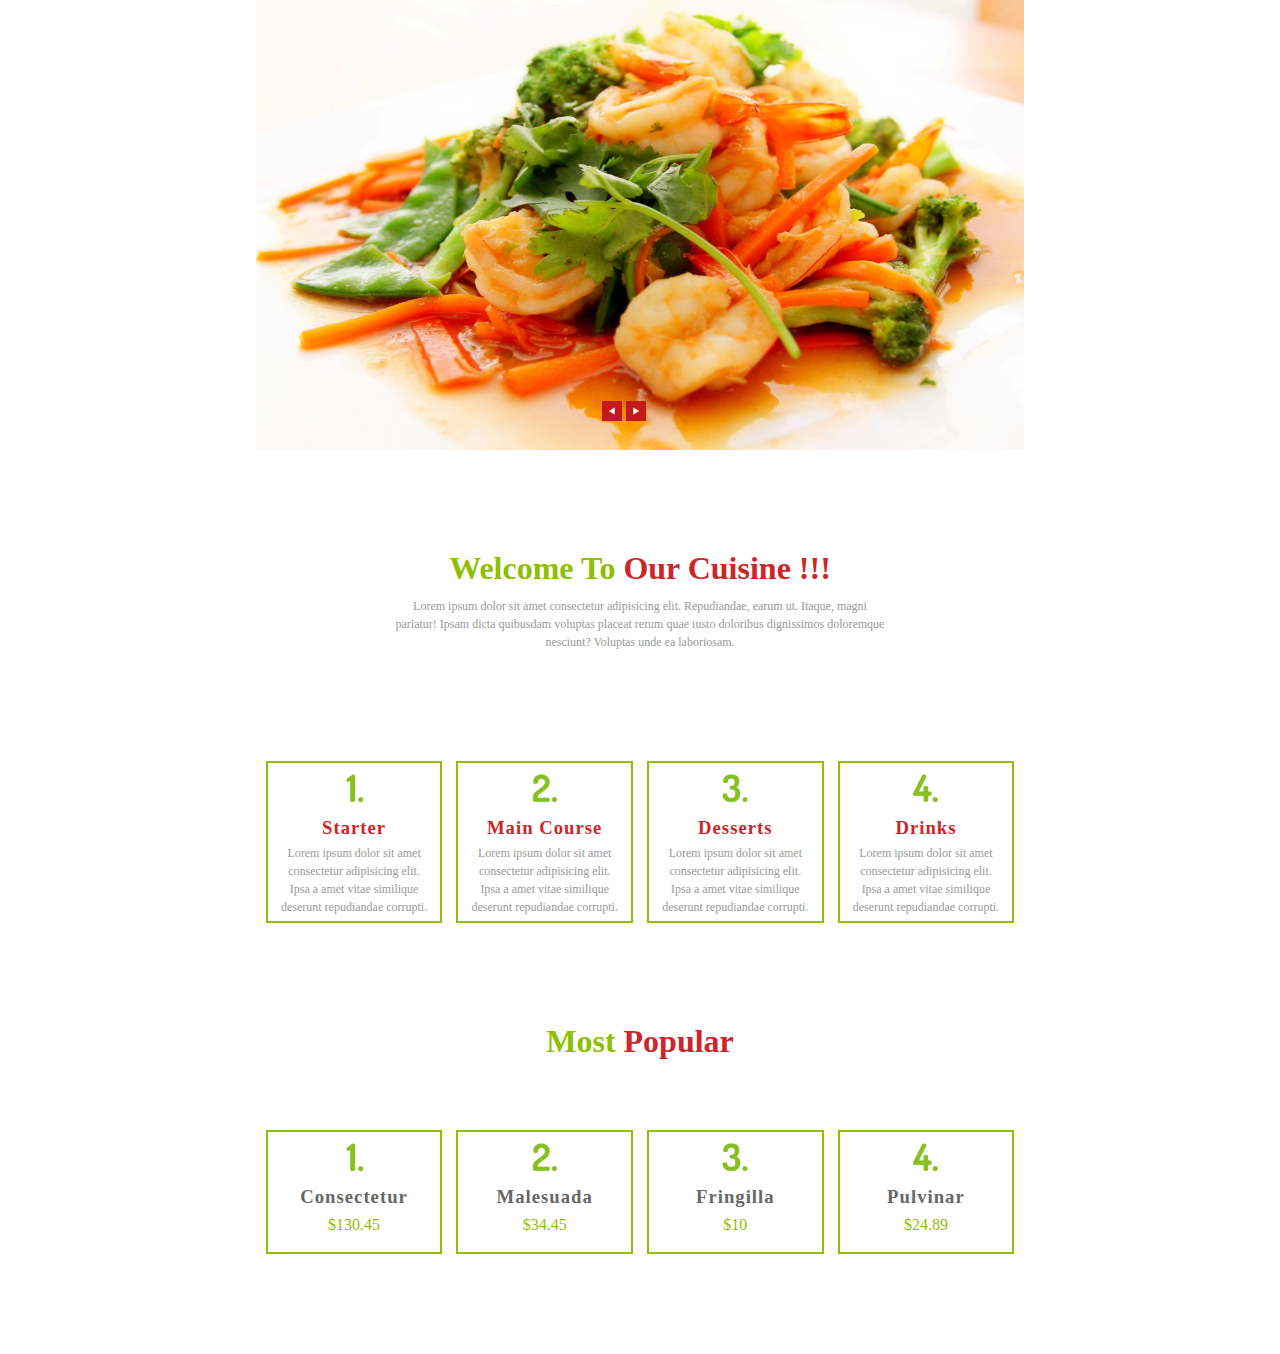
==== Cuisine/index.html @ be3439ce "first" ====
<!DOCTYPE html>
<html>
    <head>
        <meta charset="utf-8">
        <title>Cuisine</title>
        <link rel="stylesheet" href="style/style.css">
    </head>
    <body>
        <!-- header -->
        <header>
            <div class="container">
                <img src="./style/images/HomeDesktopSlide2.jpg" alt="Homeslide">
                <div class="button">
                    <a href="#"><img src="./style/images/Leftbutton.png" alt="Leftbutton"></a>
                    <a href="#"><img src="./style/images/Rightbutton.png" alt="Rightbutton"></a>
                </div>
            </div>
        </header>
        <!-- main -->
        <main>
            <div class="container">
                <div class="main_subtitle">
                    <h1><span>welcome to </span>our cuisine !!!</h1>
                    <p class="subtitle">Lorem ipsum dolor sit amet consectetur adipisicing elit. Repudiandae, earum ut. Itaque, magni pariatur! Ipsam dicta quibusdam voluptas placeat rerum quae iusto doloribus dignissimos doloremque nesciunt? Voluptas unde ea laboriosam.</p>
                </div>
                <div class="main_item">
                    <img src="./style/images/106.png" alt="number">
                    <h3 class="title">starter</h3>
                    <p class="subtitle">Lorem ipsum dolor sit amet consectetur adipisicing elit. Ipsa a amet vitae similique deserunt repudiandae corrupti.</p>
                </div>
                <div class="main_item">
                    <img src="./style/images/107.png" alt="number">
                    <h3 class="title">main course</h3>
                    <p class="subtitle">Lorem ipsum dolor sit amet consectetur adipisicing elit. Ipsa a amet vitae similique deserunt repudiandae corrupti.</p>
                </div>
                <div class="main_item">
                    <img src="./style/images/108.png" alt="number">
                    <h3 class="title">desserts</h3>
                    <p class="subtitle">Lorem ipsum dolor sit amet consectetur adipisicing elit. Ipsa a amet vitae similique deserunt repudiandae corrupti.</p>
                </div>
                <div class="main_item">
                    <img src="./style/images/109.png" alt="number">
                    <h3 class="title">drinks</h3>
                    <p class="subtitle">Lorem ipsum dolor sit amet consectetur adipisicing elit. Ipsa a amet vitae similique deserunt repudiandae corrupti.</p>
                </div>
            </div>
        </main>
        <!-- popular -->
        <div id="popular">
            <div class="container">
                <h1><span>most</span> popular</h1>
                <div class="popular_item">
                    <img src="./style/images/106.png" alt="number">
                    <h3 class="title">consectetur</h3>
                    <p class="subtitle">$130.45</p>
                </div>
                <div class="popular_item">
                    <img src="./style/images/107.png" alt="number">
                    <h3 class="title">malesuada</h3>
                    <p class="subtitle">$34.45</p>
                </div>
                <div class="popular_item">
                    <img src="./style/images/108.png" alt="number">
                    <h3 class="title">fringilla</h3>
                    <p class="subtitle">$10</p>
                </div>
                <div class="popular_item">
                    <img src="./style/images/109.png" alt="number">
                    <h3 class="title">pulvinar</h3>
                    <p class="subtitle">$24.89</p>
                </div>
            </div>
        </div>

    </body>
</html>
---- Cuisine/style/style.css ----
*{
    padding: 0;
    margin: 0;
    border: 0;
    box-sizing: border-box;
}
:root{
    /* Color */
    --color-red: #CD2628;
    --color-green: #8EBF00;
    --color-header: #676767;
    --color-subtitle: #999;
    --color-gary: #919191;
    /* Font-family */
    --font-date: "Noteworthy";
    --font-header: "Avenir Next";
    --font-subtitle: "Geneva";
    /* Font-size */
    --size-subtitle: 12px;
}

.container{
    width: 60%;
    height: 100%;
    margin: 0 auto;
}
.clear-fix{
    clear: both;
}
.subtitle{
    font-family: var(--font-subtitle);
    color: var(--color-subtitle);
    font-size: var(--size-subtitle);
    padding: 10px 20px;
    line-height: 1.5;
}
.title{
    font-family: var(--font-header);
    font-weight: 600;
    text-transform: capitalize;
    letter-spacing: 1px;

}
/* header */
header{
    width: 100%;
    height: 450px;
}
header .container{
    position: relative;
    text-align: center;
}
header .container > img{
    width: 100%;
    height: 100%;
}
header .container .button{
    position: absolute;
    bottom: 25px;
    left: 45%;
}
header .container .button img{
    width: 20px;
}
header .container .button img:hover{
    filter: grayscale(100%);
}
/* Main */
main{
    width: 100%;
    text-align: center;
    margin: 100px auto 50px auto;
}
main .container .main_subtitle{
    width: 70%;
    margin: 20px auto 50px auto;
}
main .container h1{
    font-family: var(--font-header);
    font-weight: 600;
    text-transform: capitalize;
    color: var(--color-red);
}
main .container h1 span{
    color: var(--color-green);
}
main .container .main_item{
    width: 23%;
    padding: 5px;
    border: 2px solid var(--color-green);
    display: inline-block;
    margin: 50px 5px;
    vertical-align: top;
}
main .container .main_item img{
    width: 30px;
    padding: 5px 0;
}
main .container .main_item .title{
    color: var(--color-red);
    padding: 5px;
}
main .container .main_item .subtitle{
    padding: 0 5px;
}

/* popular */
#popular{
    width: 100%;
    margin: 50px 0;
    text-align: center;
}
#popular .container h1{
    font-family: var(--font-header);
    font-weight: 600;
    text-transform: capitalize;
    color: var(--color-red);
    margin-bottom: 20px;
}
#popular .container h1 span{
    color: var(--color-green);
}
#popular .container .popular_item{
    width: 23%;
    padding: 5px;
    border: 2px solid var(--color-green);
    display: inline-block;
    margin: 50px 5px;
    vertical-align: top;
}
#popular .container .popular_item img{
    width: 30px;
    padding: 5px 0;
}
#popular .container .popular_item .title{
    color: var(--color-header);
    padding: 5px;
    letter-spacing: 0.8;
}
#popular .container .popular_item .subtitle{
    padding: 0 5px;
    font-size: 16px;
    color: var(--color-green);
    margin-bottom: 10px;
}
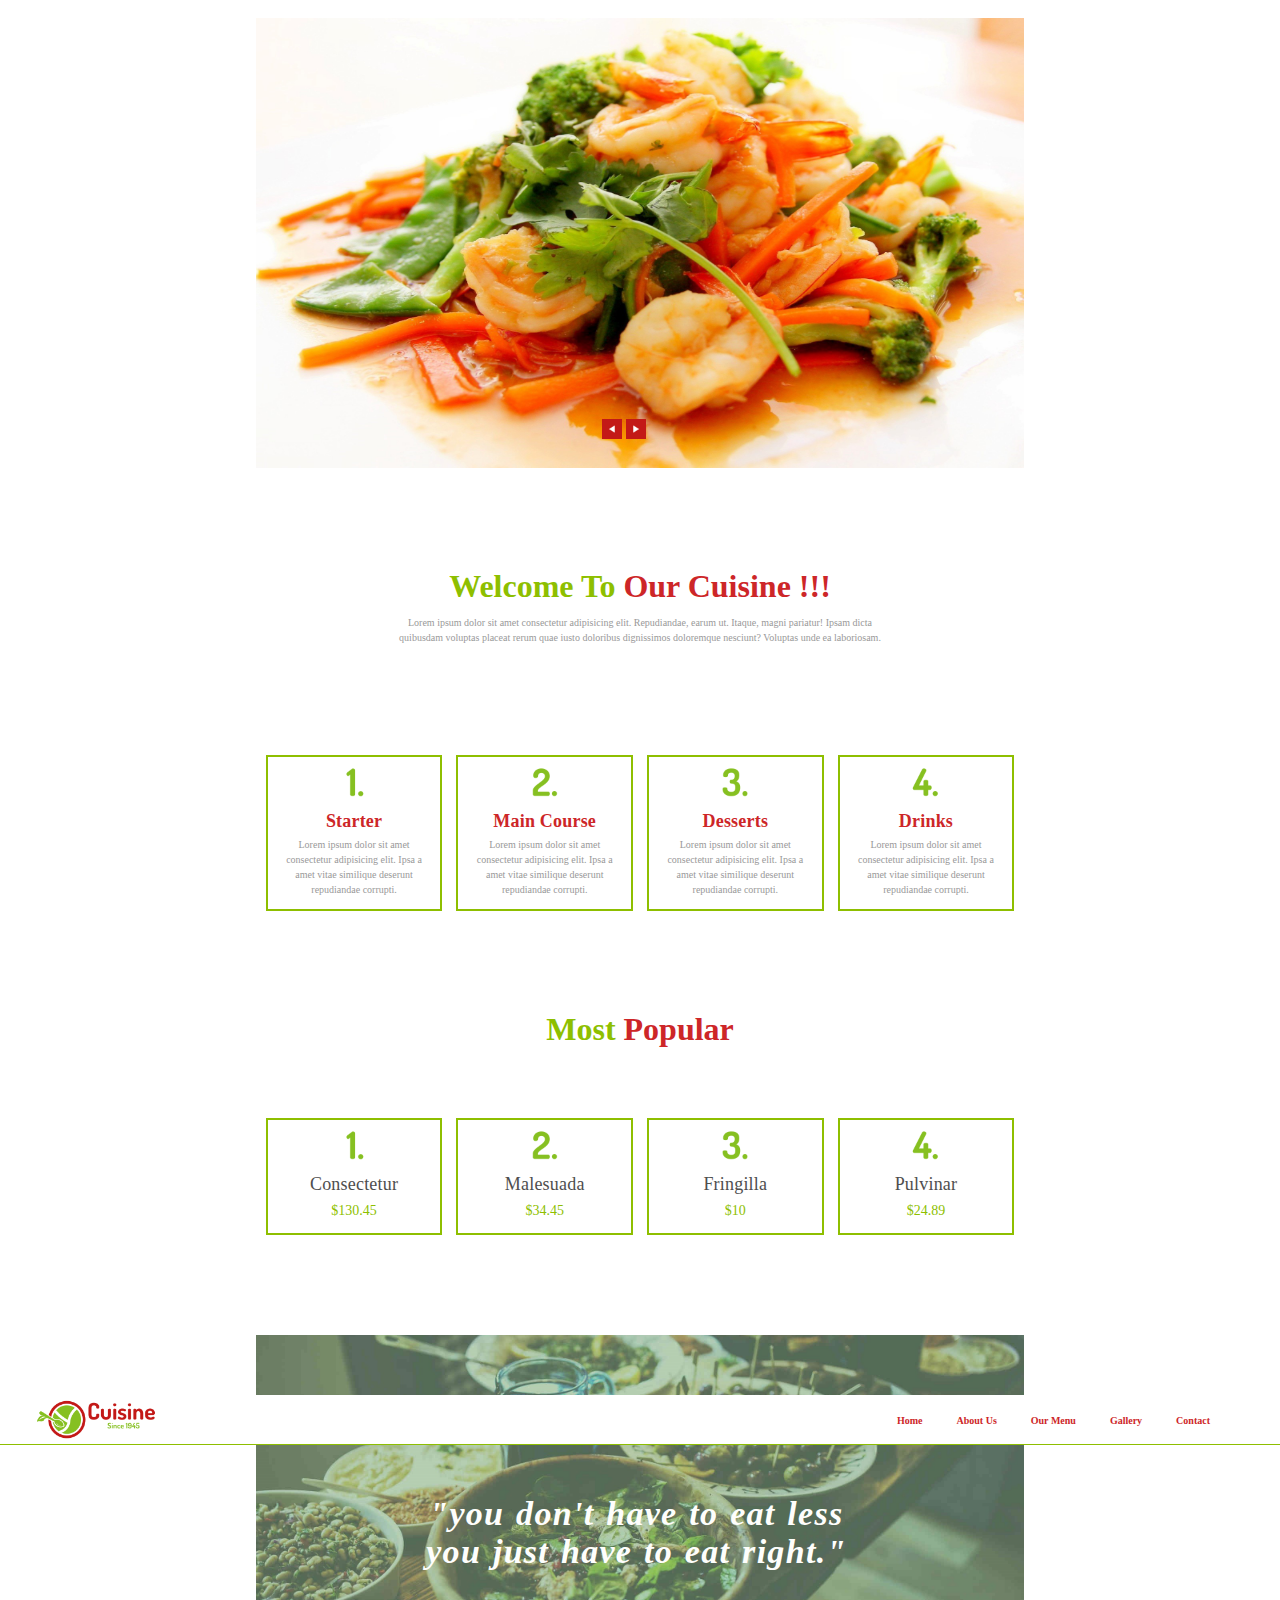
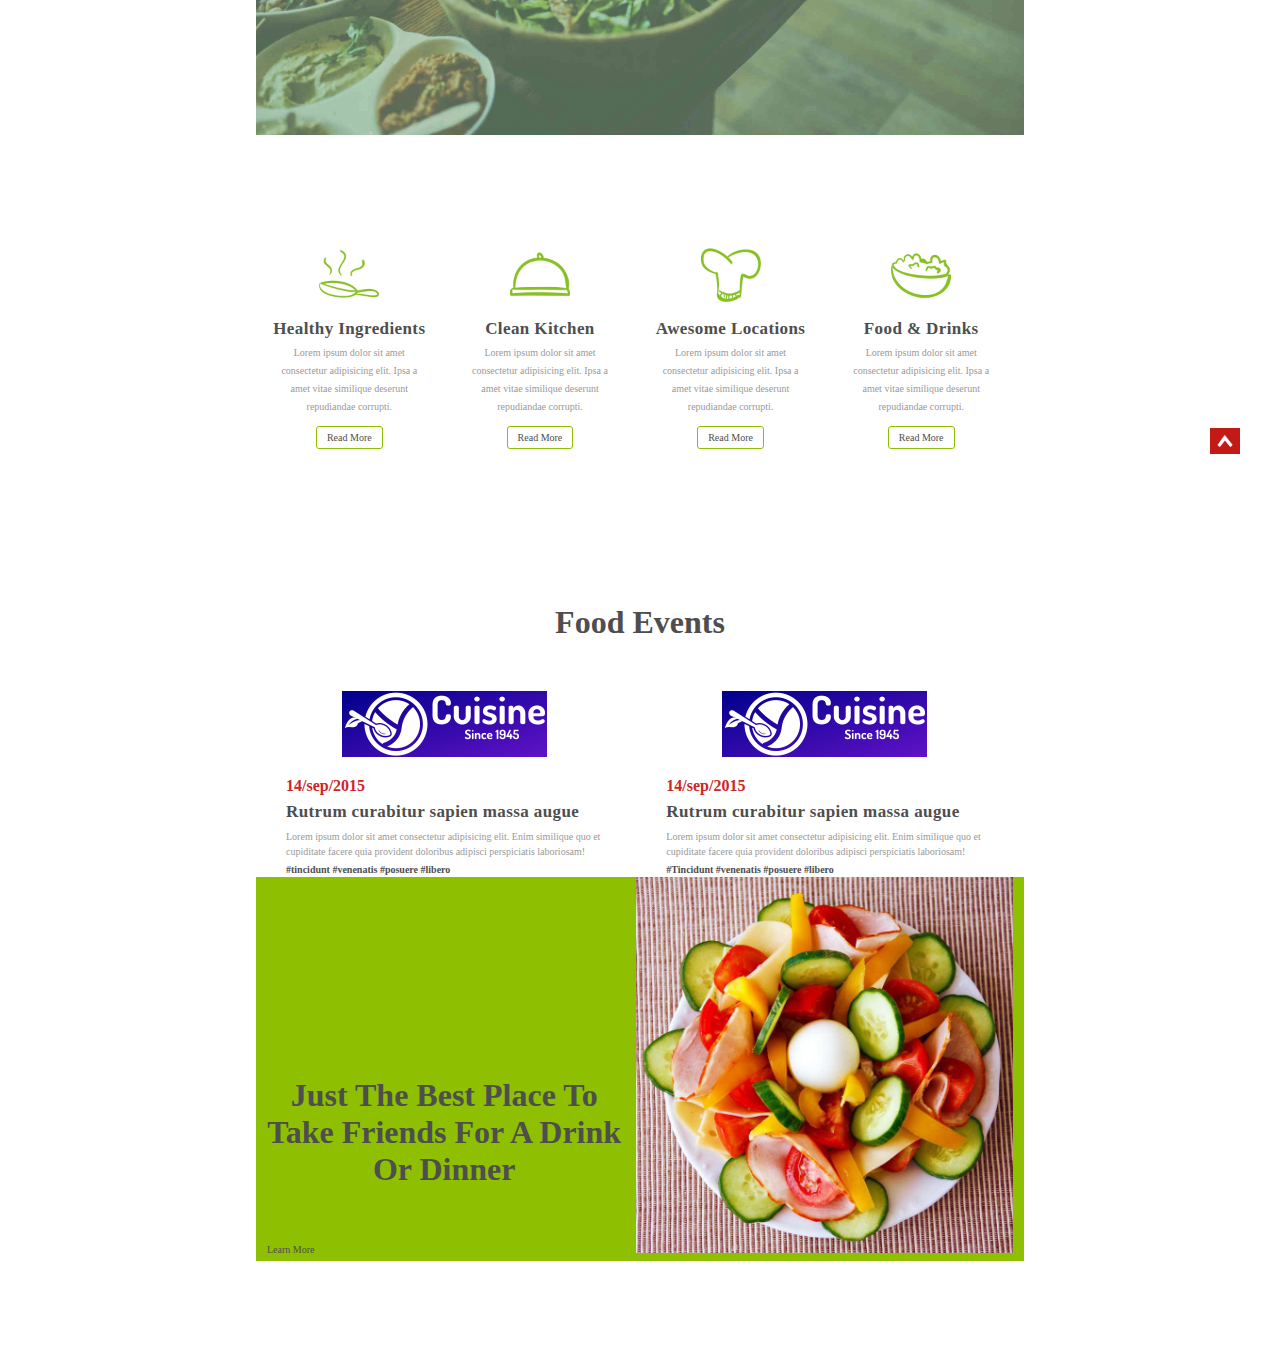
==== commit 43c0c8dc: "first" ====
--- a/Cuisine/index.html
+++ b/Cuisine/index.html
@@ -6,6 +6,7 @@
         <link rel="stylesheet" href="style/style.css">
     </head>
     <body>
+        <img src="" alt="">
         <!-- header -->
         <header>
             <div class="container">
@@ -71,6 +72,85 @@
                 </div>
             </div>
         </div>
-
+        <!-- menu -->
+        <div id="menu">
+            <div class="container">
+                <div class="menu_title">
+                    <h1>"you don't have to eat less you just have to eat right."</h1>
+                </div>
+            </div>
+            <div class="nav">
+                <img src="./style/images/menulogo.png" alt="">
+                <div class="nav_menu">
+                    <ul>
+                        <li><a href="#">home</a></li>
+                        <li><a href="#">about us</a></li>
+                        <li><a href="#">our menu</a></li>
+                        <li><a href="#">gallery</a></li>
+                        <li><a href="#">contact</a></li>
+                    </ul>
+                <div class="clear-fix"></div>
+                </div>
+            </div>
+        </div>
+        <!-- Portfolio -->
+        <div id="portfolio">
+            <div class="container">
+                <div class="portfolio_item">
+                    <img src="./style/images/98.png" alt="food">
+                    <h3 class="title">healthy ingredients</h3>
+                    <p class="subtitle">Lorem ipsum dolor sit amet consectetur adipisicing elit. Ipsa a amet vitae similique deserunt repudiandae corrupti.</p>
+                    <a href="#" class="link">Read more</a>
+                </div>
+                <div class="portfolio_item">
+                    <img src="./style/images/99.png" alt="food">
+                    <h3 class="title">clean kitchen</h3>
+                    <p class="subtitle">Lorem ipsum dolor sit amet consectetur adipisicing elit. Ipsa a amet vitae similique deserunt repudiandae corrupti.</p>
+                    <a href="#" class="link">Read more</a>
+                </div>
+                <div class="portfolio_item">
+                    <img src="./style/images/100.png" alt="food">
+                    <h3 class="title">awesome locations</h3>
+                    <p class="subtitle">Lorem ipsum dolor sit amet consectetur adipisicing elit. Ipsa a amet vitae similique deserunt repudiandae corrupti.</p>
+                    <a href="#" class="link">Read more</a>
+                </div>
+                <div class="portfolio_item">
+                    <img src="./style/images/101.png" alt="food">
+                    <h3 class="title">food & drinks</h3>
+                    <p class="subtitle">Lorem ipsum dolor sit amet consectetur adipisicing elit. Ipsa a amet vitae similique deserunt repudiandae corrupti.</p>
+                    <a href="#" class="link">Read more</a>
+                </div>
+            </div>
+            <a href="#"><img src="./style/images/gototop0.png" alt="button"></a>
+        </div>
+        <!-- Event -->
+        <div id="event">
+            <div class="container">
+                <h1>food events</h1>
+                <div class="event_item">
+                    <img src="./style/images/116.png" alt=".">
+                    <h4>14/sep/2015</h4>
+                    <h1 class="title">Rutrum curabitur sapien massa augue</h1>
+                    <p class="subtitle">Lorem ipsum dolor sit amet consectetur adipisicing elit. Enim similique quo et cupiditate facere quia provident doloribus adipisci perspiciatis laboriosam!</p>
+                    <strong class="subtitle">#tincidunt #venenatis #posuere #libero</strong>
+                </div>
+                <div class="event_item">
+                    <img src="./style/images/116.png" alt=".">
+                    <h4>14/sep/2015</h4>
+                    <h1 class="title">Rutrum curabitur sapien massa augue</h1>
+                    <p class="subtitle">Lorem ipsum dolor sit amet consectetur adipisicing elit. Enim similique quo et cupiditate facere quia provident doloribus adipisci perspiciatis laboriosam!</p>
+                    <strong class="subtitle">#Tincidunt #venenatis #posuere #libero</strong>
+                </div>
+                <div class="event_img">
+                    <div class="evenet_img-item">
+                        <h1>just the best place to take friends for a drink or dinner</h1>
+                        <a href="#" class="link">learn more</a>
+                    </div>
+                    <div class="evenet_img-item">
+                        <img src="./style/images/HomeDesktophtml_column61.jpg" alt="home">
+                    </div>
+                </div>
+            </div>
+        </div>
     </body>
 </html>--- a/Cuisine/style/style.css
+++ b/Cuisine/style/style.css
@@ -8,17 +8,18 @@
     /* Color */
     --color-red: #CD2628;
     --color-green: #8EBF00;
-    --color-header: #676767;
+    --color-header: #4E4E4E;
     --color-subtitle: #999;
     --color-gary: #919191;
+    --color-white: #FEFEFC;
     /* Font-family */
     --font-date: "Noteworthy";
     --font-header: "Avenir Next";
     --font-subtitle: "Geneva";
     /* Font-size */
-    --size-subtitle: 12px;
-}
-
+    --size-subtitle: 10px;
+    --size-header: 18px;
+}
 .container{
     width: 60%;
     height: 100%;
@@ -38,8 +39,20 @@
     font-family: var(--font-header);
     font-weight: 600;
     text-transform: capitalize;
-    letter-spacing: 1px;
-
+    letter-spacing: 0.4px;
+    font-size: 17px;
+}
+.link{
+    display: inline-block;
+    text-decoration: none;
+    font-size: var(--size-subtitle);
+    margin-top: 10px;
+    padding: 5px 10px;
+    text-transform: capitalize;
+    color: var(--color-header);
+    border: 1px solid var(--color-green);
+    border-radius: 3px;
+    font-family: var(--font-subtitle);
 }
 /* header */
 header{
@@ -99,9 +112,14 @@
 main .container .main_item .title{
     color: var(--color-red);
     padding: 5px;
+    letter-spacing: 0.2px;
+    font-size: 18px;
+    font-weight: 600;
 }
 main .container .main_item .subtitle{
     padding: 0 5px;
+    margin-bottom: 7px;
+
 }
 
 /* popular */
@@ -135,11 +153,178 @@
 #popular .container .popular_item .title{
     color: var(--color-header);
     padding: 5px;
-    letter-spacing: 0.8;
+    letter-spacing: 0.2px;
+    font-size: 18px;
+    font-weight: 500;
 }
 #popular .container .popular_item .subtitle{
     padding: 0 5px;
-    font-size: 16px;
+    font-size: 14px;
     color: var(--color-green);
-    margin-bottom: 10px;
+    margin-bottom: 7px;
+
+}
+/* menu */
+#menu{
+    width: 100%;
+    height: 400px;
+    position: relative;
+    margin: 50px 0;
+}
+#menu .container{
+    background-image: url(./images/HomeDesktophtml_row3.jpg);
+    background-size: cover;
+    background-position: center;
+    position: relative;
+}
+#menu .container .menu_title{
+    position: absolute;
+    width: 60%;
+    margin: 0 auto;
+    top: 40%;
+    left: 150px;
+    text-align: center;
+}
+#menu .container .menu_title h1{
+    font-size: var(--font-header);
+    font-family: var(--font-date);
+    font-size: 34px;
+    color: var(--color-white);
+    font-style: italic;
+    letter-spacing: 1.3px;
+    word-spacing: 2px;
+}
+#menu .nav {
+    width: 100%;
+    height: 50px;
+    background-color: #fff;
+    border-bottom: 1px solid var(--color-green);
+    padding: 5px;
+    position: absolute;
+    top: 15%;
+    left: 0;
+}
+#menu .nav img{
+    height: 100%;
+    margin-left: 30px;
+}
+#menu .nav_menu{
+    display: inline-block;
+    float: right;
+    margin-right: 50px;
+}
+#menu .nav_menu ul li{
+    display: inline-block;
+    padding: 10px;
+    margin: 0 5px;
+    
+}
+#menu .nav_menu ul li a{
+    text-decoration: none;
+    color: var(--color-red);
+    font-family: var(--font-header);
+    font-size: 10px;
+    font-weight: 600;
+    text-transform: capitalize;
+}
+#menu .nav_menu ul li:hover{
+    background: var(--color-red);
+}
+#menu .nav_menu ul li:hover a{
+    color: var(--color-white);
+}
+/* portfolio */
+#portfolio{
+    width: 100%;
+    margin: 50px 0;
+    position: relative;
+}
+
+#portfolio .container .portfolio_item{
+    width: 23%;
+    padding: 5px;
+    display: inline-block;
+    margin: 50px 5px;
+    vertical-align: top;
+    text-align: center;
+}
+#portfolio .container .portfolio_item img{
+    width: 60px;
+    padding: 5px 0;
+}
+#portfolio .container .portfolio_item .title{
+    color: var(--color-header);
+    padding: 5px;
+
+}
+#portfolio .container .portfolio_item .subtitle{
+    padding: 0 5px;
+    color: var(--color-subtitle);
+    line-height: 1.8;
+}
+#portfolio a img{
+    position: absolute;
+    display: block;
+    right: 40px;
+    bottom: 50px;
+    width: 30px;
+    
+}
+#portfolio a img:hover{
+    filter: grayscale(100%);
+}
+/* About */
+#event{
+    width: 100%;
+    margin: 100px 0;
+}
+#event .container h1{
+    font-family: var(--font-header);
+    font-weight: 600;
+    text-transform: capitalize;
+    color: var(--color-header);
+    margin-bottom: 40px;
+    text-align: center;
+}
+#event .container .event_item{
+    width: 49%;
+    padding: 0 30px;
+    display: inline-block;
+}
+#event .container .event_item img{
+    display: block;
+    margin: 10px auto;
+    text-align: center;
+    background: linear-gradient(to bottom right, darkblue, rgb(96, 18, 199));
+}
+#event .container .event_item h4{
+    font-family: var(--font-date);
+    color: var(--color-red);
+    margin-top: 20px;
+}
+#event .container .event_item .title{
+    text-align: left;
+    margin: 5px 0;
+    line-height: 1.4;
+    text-transform: none;
+    padding-right: 10px;
+}
+#event .container .event_item .subtitle{
+    padding: 0;
+}
+#event .container .event_item strong{
+    font-weight: 900;
+    color: var(--color-header);
+}   
+#event .container .event_img {
+    background-color: var(--color-green);
+}
+#event .container .event_img .evenet_img-item{
+    width: 49%;
+    display: inline-block;
+}
+#event .container .event_img .evenet_img-item img{
+    width: 100%;
+    float: right;
+    height: 100%;
 }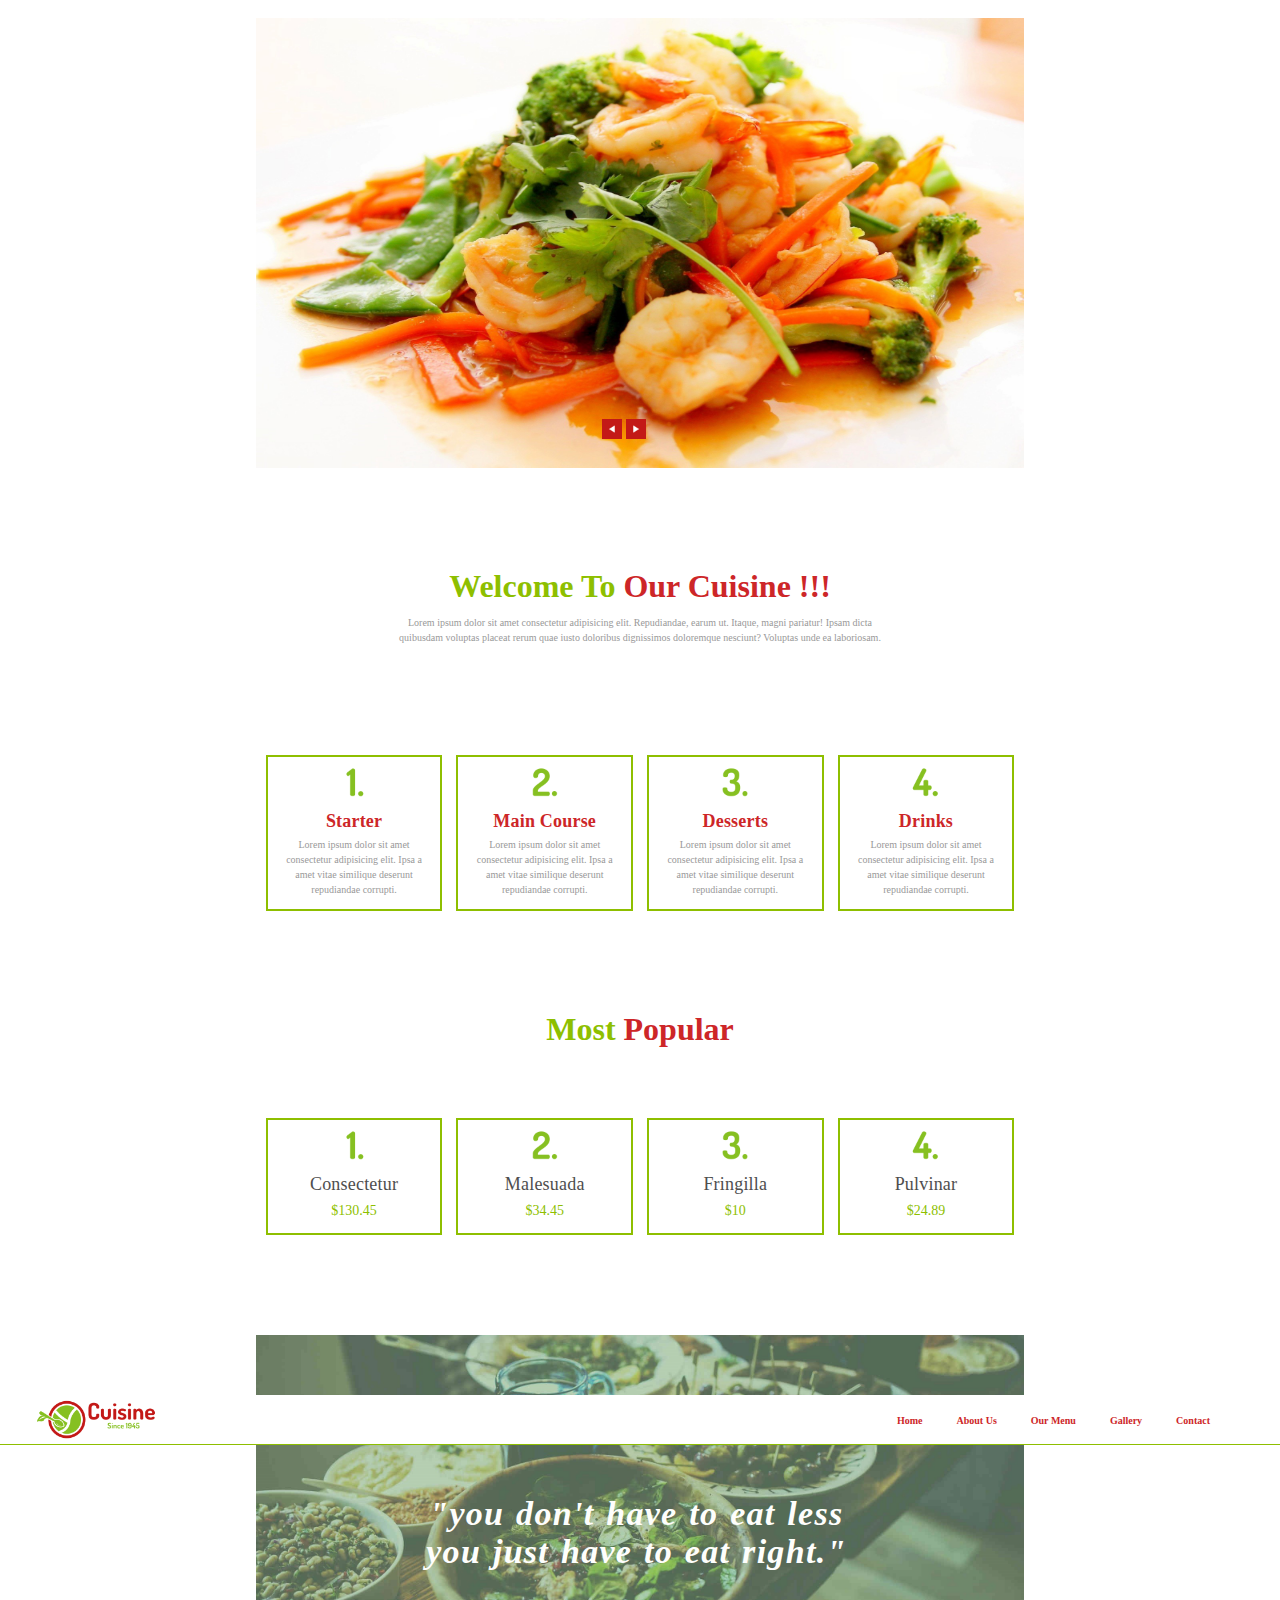
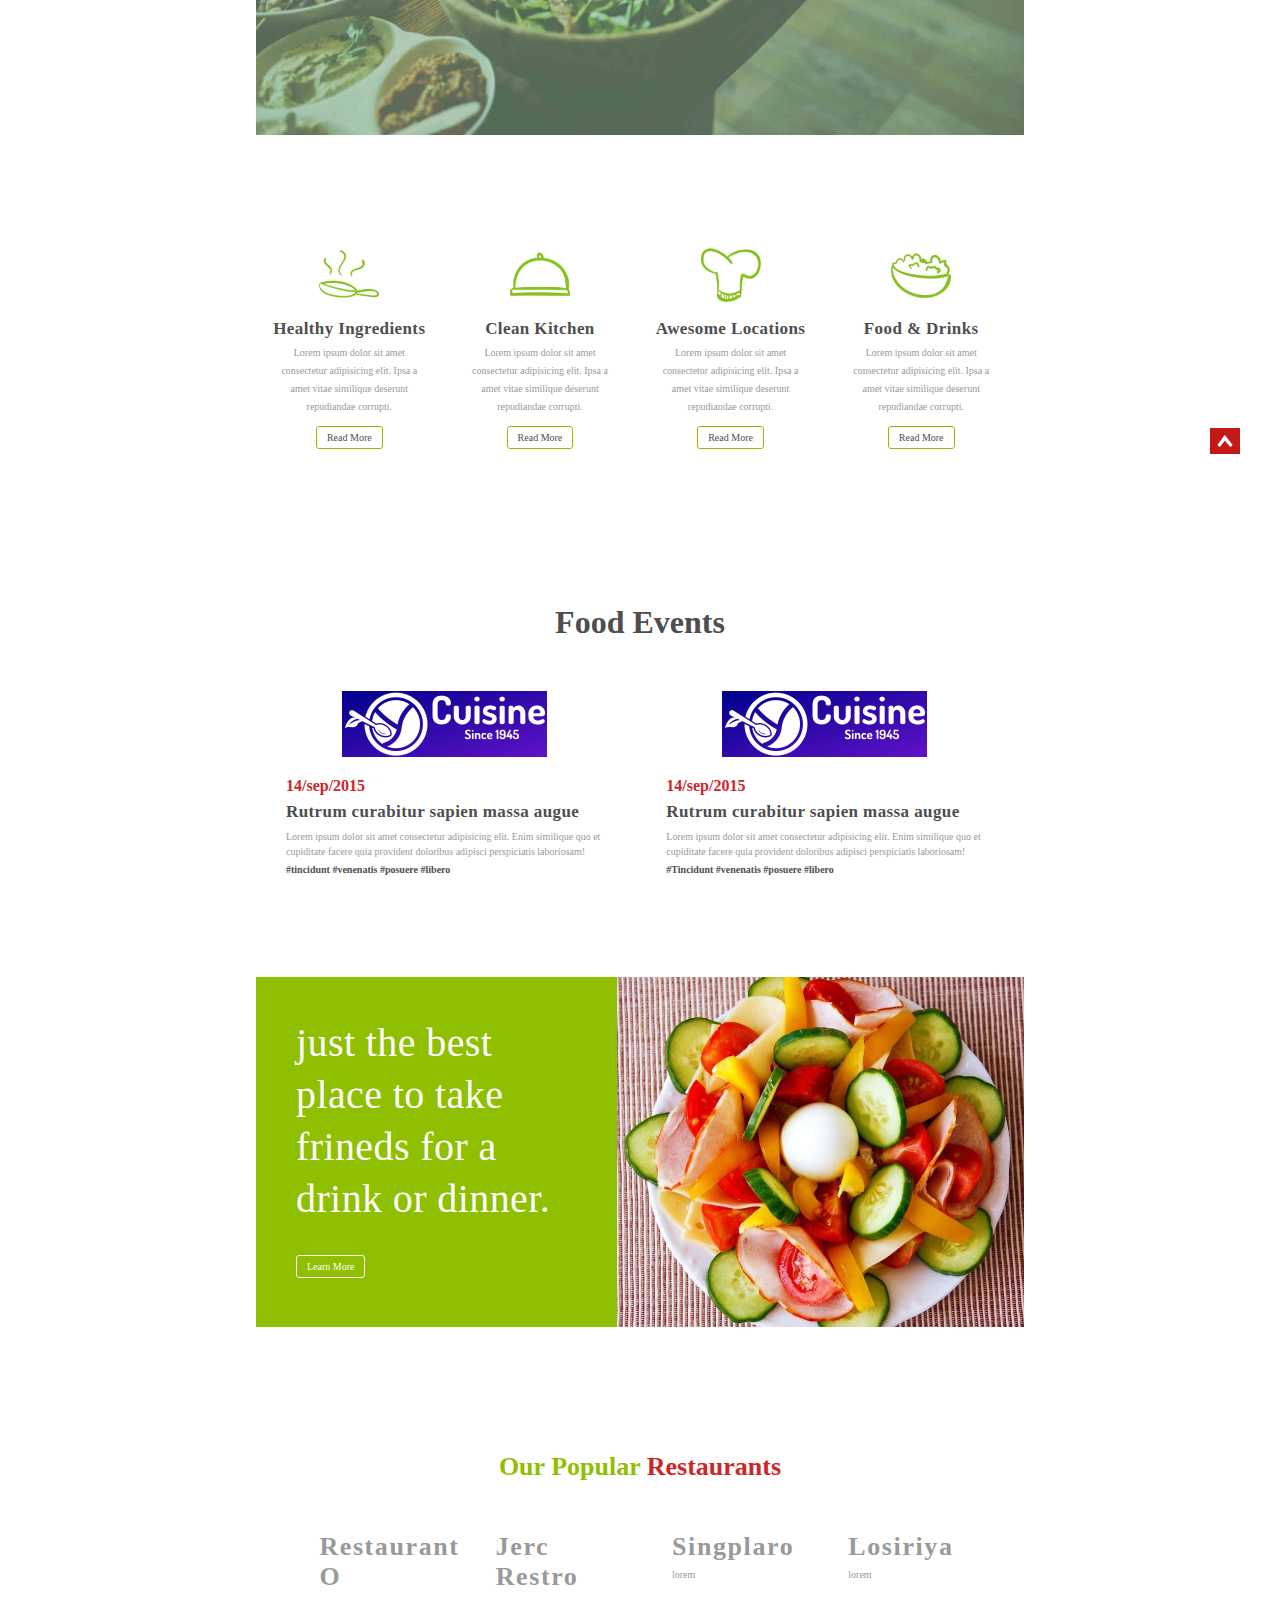
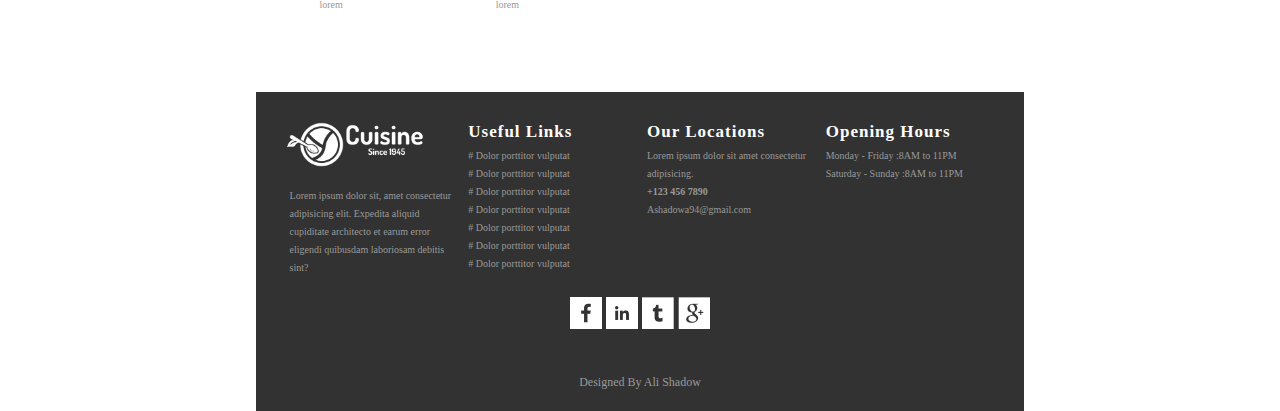
==== commit 5bde7067: "first" ====
--- a/Cuisine/index.html
+++ b/Cuisine/index.html
@@ -141,16 +141,80 @@
                     <p class="subtitle">Lorem ipsum dolor sit amet consectetur adipisicing elit. Enim similique quo et cupiditate facere quia provident doloribus adipisci perspiciatis laboriosam!</p>
                     <strong class="subtitle">#Tincidunt #venenatis #posuere #libero</strong>
                 </div>
-                <div class="event_img">
-                    <div class="evenet_img-item">
-                        <h1>just the best place to take friends for a drink or dinner</h1>
-                        <a href="#" class="link">learn more</a>
-                    </div>
-                    <div class="evenet_img-item">
-                        <img src="./style/images/HomeDesktophtml_column61.jpg" alt="home">
-                    </div>
-                </div>
-            </div>
-        </div>
+            </div>
+        </div>
+        <!-- About -->
+        <div id="about">
+            <div class="container">
+                <div class="about_item">
+                    <h1 class="title">just the best place to take frineds for a drink or dinner.</h1>
+                    <a href="#" class="link">learn more</a>
+                </div>
+                <div class="about_item-img">
+                </div>
+            </div>
+        </div>
+        <div class="clear-fix"></div>
+        <!-- contact -->
+        <div id="contact">
+            <div class="container">
+                <h1><span>our popular </span>restaurants</h1>
+                <div class="contact_item">
+                    <h3 class="title">restaurant<br>o</h3>
+                    <p class="subtitle">lorem</p>
+                </div>
+                <div class="contact_item">
+                    <h3 class="title">jerc restro</h3>
+                    <p class="subtitle">lorem</p>
+                </div>
+                <div class="contact_item">
+                    <h3 class="title">singplaro</h3>
+                    <p class="subtitle">lorem</p>
+                </div>
+                <div class="contact_item">
+                    <h3 class="title">losiriya</h3>
+                    <p class="subtitle">lorem</p>
+                </div>
+            </div>
+        </div>
+        <!-- Footer -->
+        <footer>
+            <div class="footer_item">
+                <img src="./style/images/116.png" alt="brand" class="brand">
+                <p class="subtitle">Lorem ipsum dolor sit, amet consectetur adipisicing elit. Expedita aliquid cupiditate architecto et earum error eligendi quibusdam laboriosam debitis sint?</p>
+            </div>
+            <div class="footer_item">
+                <h1 class="title">useful links</h1>
+                <ul>
+                    <li class="subtitle"># Dolor porttitor vulputat</li>
+                    <li class="subtitle"># Dolor porttitor vulputat</li>
+                    <li class="subtitle"># Dolor porttitor vulputat</li>
+                    <li class="subtitle"># Dolor porttitor vulputat</li>
+                    <li class="subtitle"># Dolor porttitor vulputat</li>
+                    <li class="subtitle"># Dolor porttitor vulputat</li>
+                    <li class="subtitle"># Dolor porttitor vulputat</li>
+                </ul>
+            </div>
+            <div class="footer_item">
+                <address>
+                    <h1 class="title">our locations</h1>
+                    <p class="subtitle">Lorem ipsum dolor sit amet consectetur adipisicing.</p>
+                    <strong class="subtitle">+123 456 7890</strong>
+                    <a href="mailto:ashadowa94@gmail.com" class="subtitle">Ashadowa94@gmail.com</a>
+                </address>
+            </div>
+            <div class="footer_item">
+                <h1 class="title">opening hours</h1>
+                <p class="subtitle">Monday - Friday :8AM to 11PM</p>
+                <p class="subtitle">Saturday - Sunday :8AM to 11PM</p>
+            </div>
+            <div class="footer_socials">
+                <a href="#"><img src="./style/images/footerfacebook.png" alt="facebook"></a>
+                <a href="#"><img src="./style/images/footerlinkedin.png" alt="linkdin"></a>
+                <a href="#"><img src="./style/images/footertwitter.png" alt="twitter"></a>
+                <a href="#"><img src="./style/images/footergoogleplus.png" alt="googleplus"></a>
+            </div>
+            <p class="subtitle copy">designed by ali shadow</p>
+        </footer>
     </body>
 </html>--- a/Cuisine/style/style.css
+++ b/Cuisine/style/style.css
@@ -316,15 +316,146 @@
     font-weight: 900;
     color: var(--color-header);
 }   
-#event .container .event_img {
+/* About */
+#about{
+    width: 100%;
+    margin: 50px 0;
+    height: 350px
+}
+#about .container{
+    height: 100%;
     background-color: var(--color-green);
 }
-#event .container .event_img .evenet_img-item{
-    width: 49%;
-    display: inline-block;
-}
-#event .container .event_img .evenet_img-item img{
-    width: 100%;
+#about .container .about_item{
+    width: 45%;
+    display: inline-block;
+    padding: 20px;
+}
+#about .container .about_item .title{
+    color: var(--color-white);
+    font-family: var(--font-date);
+    text-transform: none;
+    line-height: 1.3;
+    font-size: 40px;
+    padding: 20px;
+    font-weight: 500;
+}
+#about .container .about_item .link{
+    color: var(--color-white);
+    border-color: var(--color-white);
+    margin-left: 20px;
+}
+
+#about .container .about_item-img{
+    display: inline-block;
+    width: 53%;
+    height: 100%;
+    background-image: url(./images/HomeDesktophtml_column61.jpg);
+    background-position: center;
+    background-size: cover;
     float: right;
-    height: 100%;
+}
+/* contact */
+#contact{
+    width: 100%;
+    margin: 50px 0;
+
+}
+#contact .container{
+    padding: 25px;
+    text-align: center;
+}
+#contact .container h1{
+    font-family: var(--font-header);
+    font-weight: 600;
+    text-transform: capitalize;
+    color: var(--color-red);
+    text-align: center;
+    font-size: 26px;
+    margin-bottom: 50px;
+}
+#contact .container h1 span{
+    color: var(--color-green);
+}
+#contact .container .contact_item{
+    width: 24%;
+    display: inline-block;
+    padding: 0 30px;
+    vertical-align: top;
+}
+#contact .container .contact_item h3{
+    font-family: var(--font-date);
+    color: var(--color-subtitle);
+    text-align: left;
+    font-size: 26px;
+    letter-spacing: 1.6px;
+}
+#contact .container .contact_item .subtitle{
+    padding: 0;
+    text-align: left;
+    margin: 5px 0;
+}
+/* Footer */
+footer{
+    background-color: #323232;
+    width: 60%;
+    margin: 0 auto;
+    padding: 20px;
+    text-align: center;
+    padding-top: 30px;
+}
+footer .footer_item{
+    width: 24%;
+    display: inline-block;
+    vertical-align: top;
+    
+}
+footer .footer_item .brand{
+    width: 80%;
+    display: block;
+    margin-bottom: 20px;
+}
+footer .footer_item .subtitle{
+    padding: 0 5px;
+    line-height: 1.8;
+    font-style: normal;
+    text-align: left;
+}
+footer .footer_item .title{
+    padding: 0 5px;
+    font-style: normal;
+    color: var(--color-white);
+    text-align: left;
+    letter-spacing: 1px;
+    margin-bottom: 5px;
+}
+footer .footer_item li{
+    display: block;
+}
+footer .footer_item strong{
+    font-family: var(--font-date);
+    text-align: left;
+    display: block;
+
+}
+footer .footer_item a{
+    text-decoration: none;
+    text-align: left;
+    display: block;
+
+}
+footer .footer_item a:hover{
+    color: var(--color-white);
+}
+footer .footer_socials{
+    width: 100%;
+    text-align: center;
+    margin-top: 20px;
+    margin-bottom: 40px;
+}
+footer .copy{
+    padding: 0;
+    text-transform: capitalize;
+    font-weight: 300;
+    font-size: 12px;
 }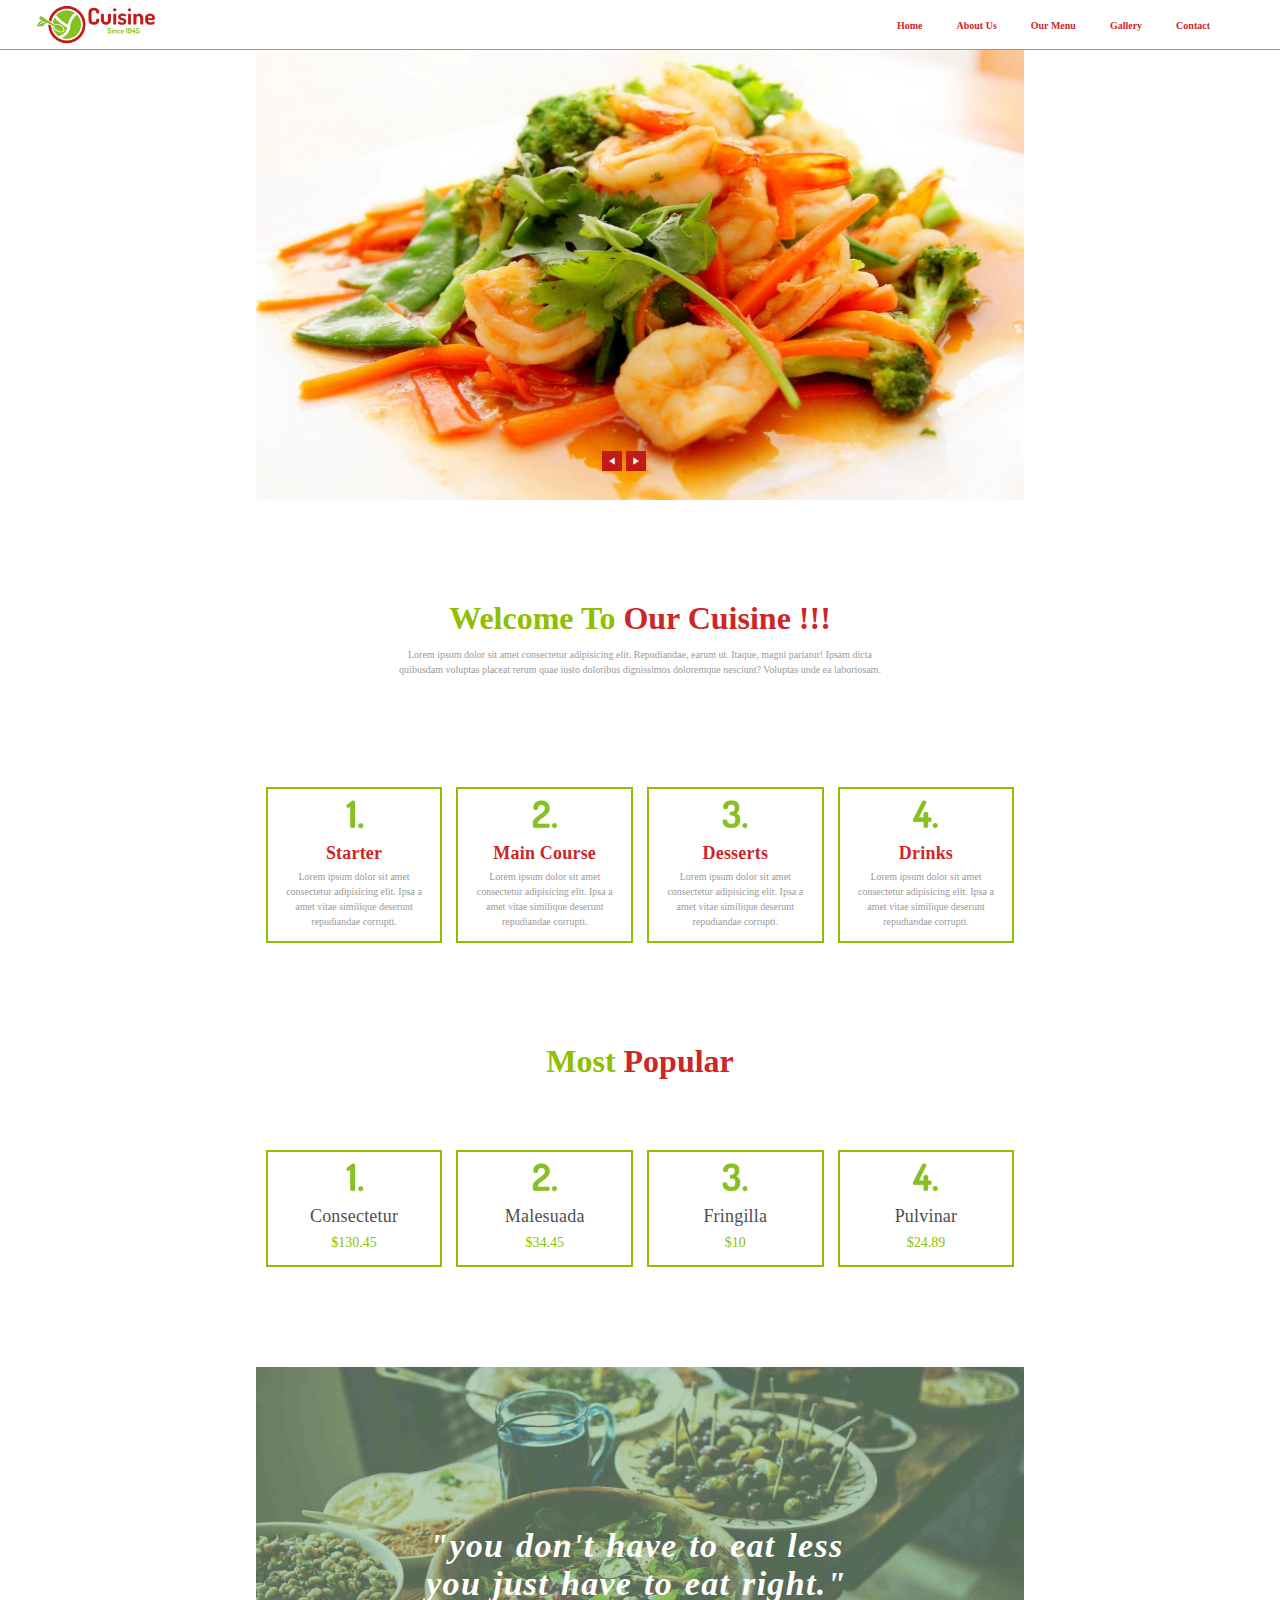
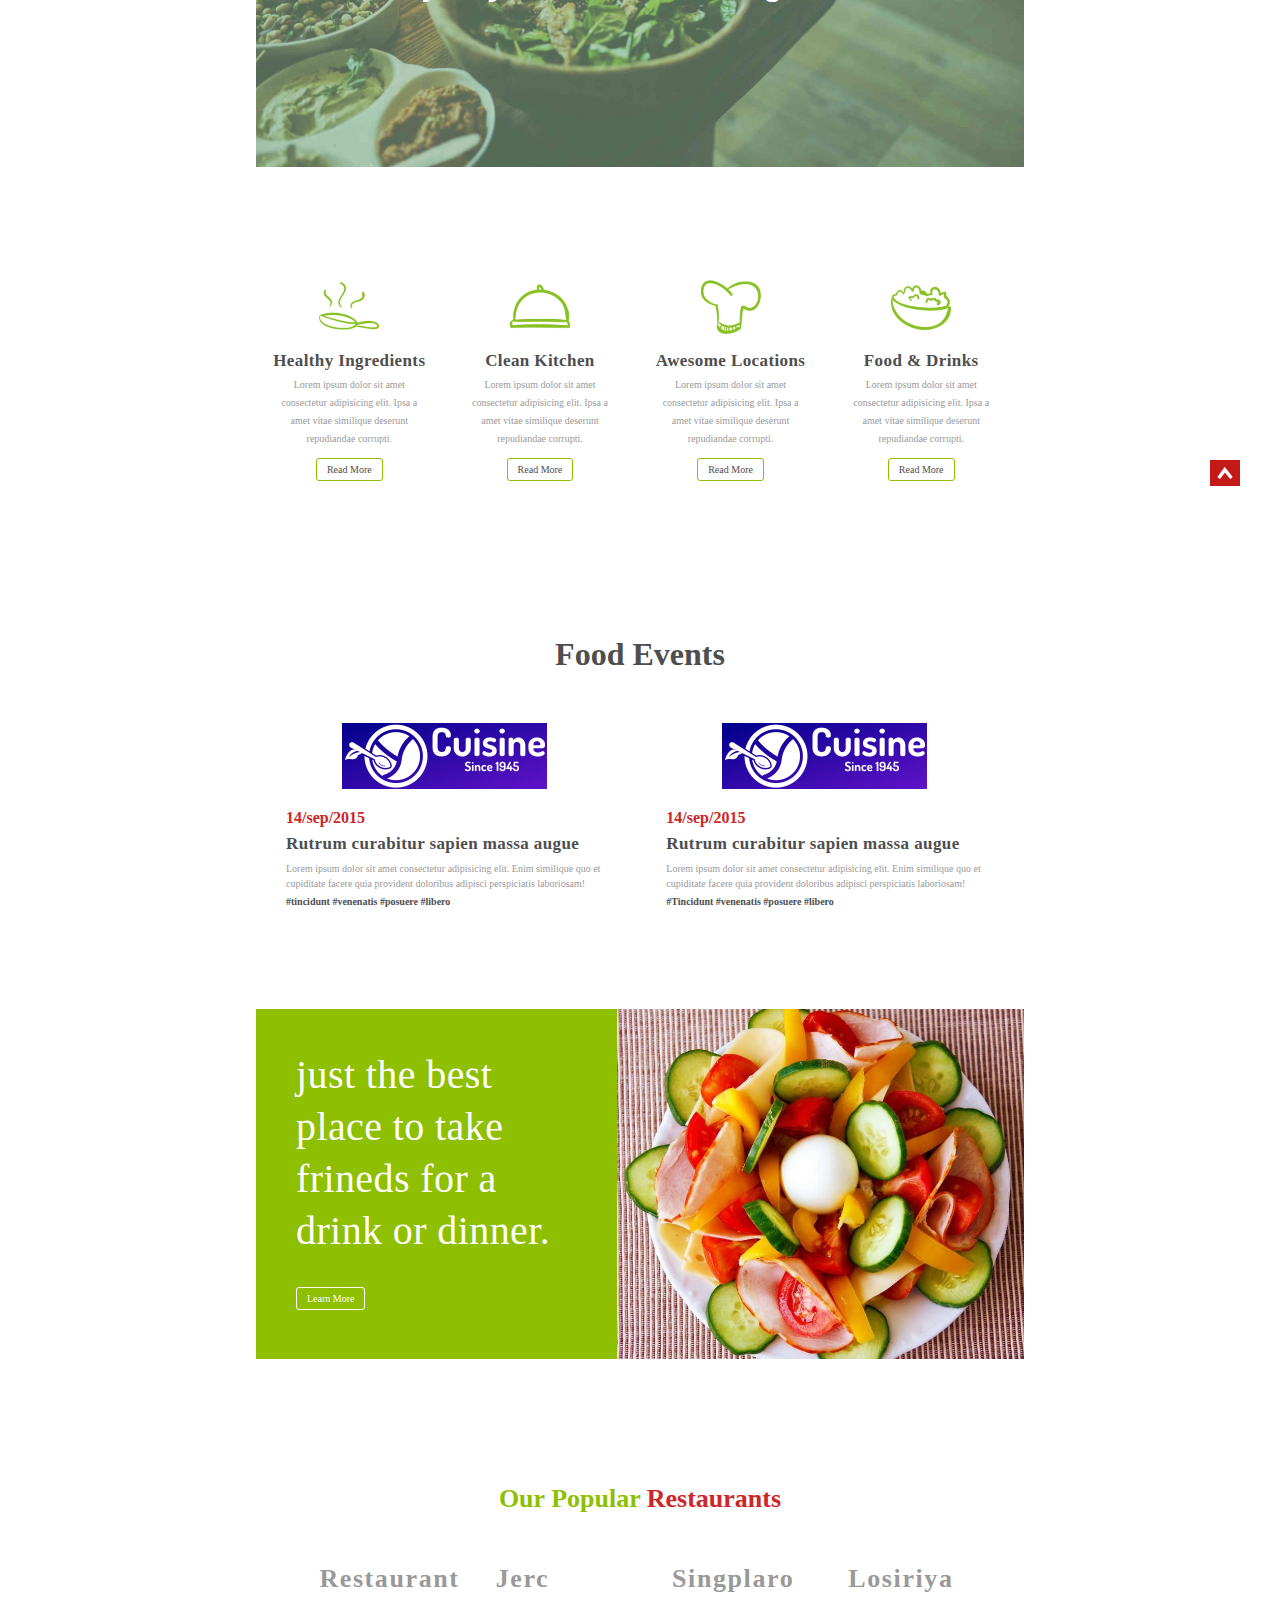
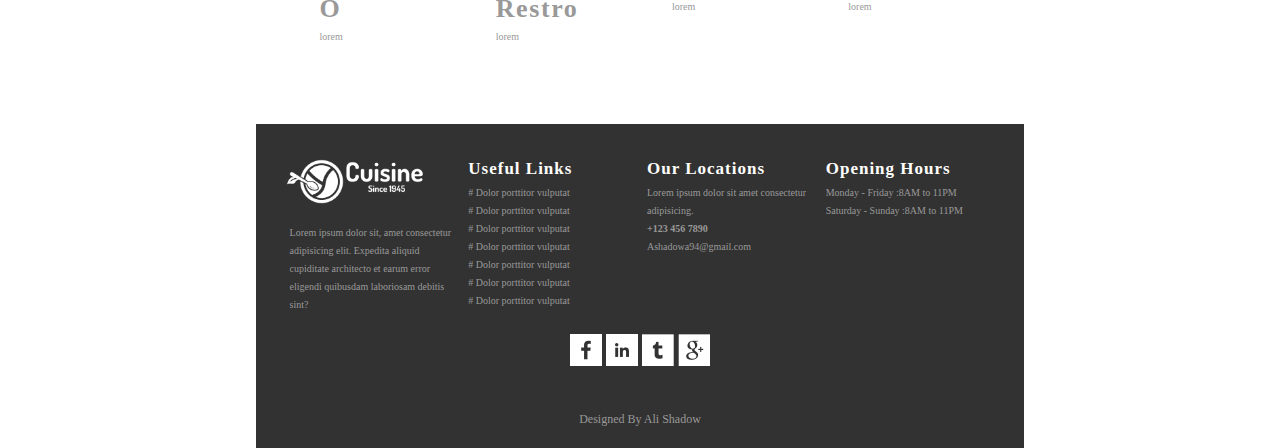
==== commit a9e651bc: "last" ====
--- a/Cuisine/index.html
+++ b/Cuisine/index.html
@@ -5,8 +5,21 @@
         <title>Cuisine</title>
         <link rel="stylesheet" href="style/style.css">
     </head>
-    <body>
-        <img src="" alt="">
+    <body> 
+        <!-- Navbar -->
+        <nav>
+            <a href="#"><img src="./style/images/menulogo.png" alt=""></a>
+            <div class="nav_menu">
+                <ul>
+                    <li><a href="#">home</a></li>
+                    <li><a href="#">about us</a></li>
+                    <li><a href="#">our menu</a></li>
+                    <li><a href="#">gallery</a></li>
+                    <li><a href="#">contact</a></li>
+                </ul>
+            <div class="clear-fix"></div>
+            </div>
+        </nav>
         <!-- header -->
         <header>
             <div class="container">
@@ -77,19 +90,6 @@
             <div class="container">
                 <div class="menu_title">
                     <h1>"you don't have to eat less you just have to eat right."</h1>
-                </div>
-            </div>
-            <div class="nav">
-                <img src="./style/images/menulogo.png" alt="">
-                <div class="nav_menu">
-                    <ul>
-                        <li><a href="#">home</a></li>
-                        <li><a href="#">about us</a></li>
-                        <li><a href="#">our menu</a></li>
-                        <li><a href="#">gallery</a></li>
-                        <li><a href="#">contact</a></li>
-                    </ul>
-                <div class="clear-fix"></div>
                 </div>
             </div>
         </div>
--- a/Cuisine/style/style.css
+++ b/Cuisine/style/style.css
@@ -54,10 +54,52 @@
     border-radius: 3px;
     font-family: var(--font-subtitle);
 }
+/* Nav */
+nav {
+    width: 100%;
+    height: 50px;
+    background-color: #fff;
+    border-bottom: 1px solid var(--color-green);
+    padding: 5px;
+    position: fixed;
+    top: 0;
+    left: 0;
+    z-index: 1;
+}
+nav img{
+    height: 100%;
+    margin-left: 30px;
+}
+nav .nav_menu{
+    display: inline-block;
+    float: right;
+    margin-right: 50px;
+}
+nav .nav_menu ul li{
+    display: inline-block;
+    padding: 10px;
+    margin: 0 5px;
+    
+}
+nav .nav_menu ul li a{
+    text-decoration: none;
+    color: var(--color-red);
+    font-family: var(--font-header);
+    font-size: 10px;
+    font-weight: 600;
+    text-transform: capitalize;
+}
+nav .nav_menu ul li:hover{
+    background: var(--color-red);
+}
+nav .nav_menu ul li:hover a{
+    color: var(--color-white);
+}
 /* header */
 header{
     width: 100%;
     height: 450px;
+    margin-top: 50px;
 }
 header .container{
     position: relative;
@@ -194,45 +236,7 @@
     letter-spacing: 1.3px;
     word-spacing: 2px;
 }
-#menu .nav {
-    width: 100%;
-    height: 50px;
-    background-color: #fff;
-    border-bottom: 1px solid var(--color-green);
-    padding: 5px;
-    position: absolute;
-    top: 15%;
-    left: 0;
-}
-#menu .nav img{
-    height: 100%;
-    margin-left: 30px;
-}
-#menu .nav_menu{
-    display: inline-block;
-    float: right;
-    margin-right: 50px;
-}
-#menu .nav_menu ul li{
-    display: inline-block;
-    padding: 10px;
-    margin: 0 5px;
-    
-}
-#menu .nav_menu ul li a{
-    text-decoration: none;
-    color: var(--color-red);
-    font-family: var(--font-header);
-    font-size: 10px;
-    font-weight: 600;
-    text-transform: capitalize;
-}
-#menu .nav_menu ul li:hover{
-    background: var(--color-red);
-}
-#menu .nav_menu ul li:hover a{
-    color: var(--color-white);
-}
+
 /* portfolio */
 #portfolio{
     width: 100%;
@@ -400,9 +404,8 @@
     background-color: #323232;
     width: 60%;
     margin: 0 auto;
-    padding: 20px;
-    text-align: center;
-    padding-top: 30px;
+    padding: 35px 20px 20px;
+    text-align: center;
 }
 footer .footer_item{
     width: 24%;
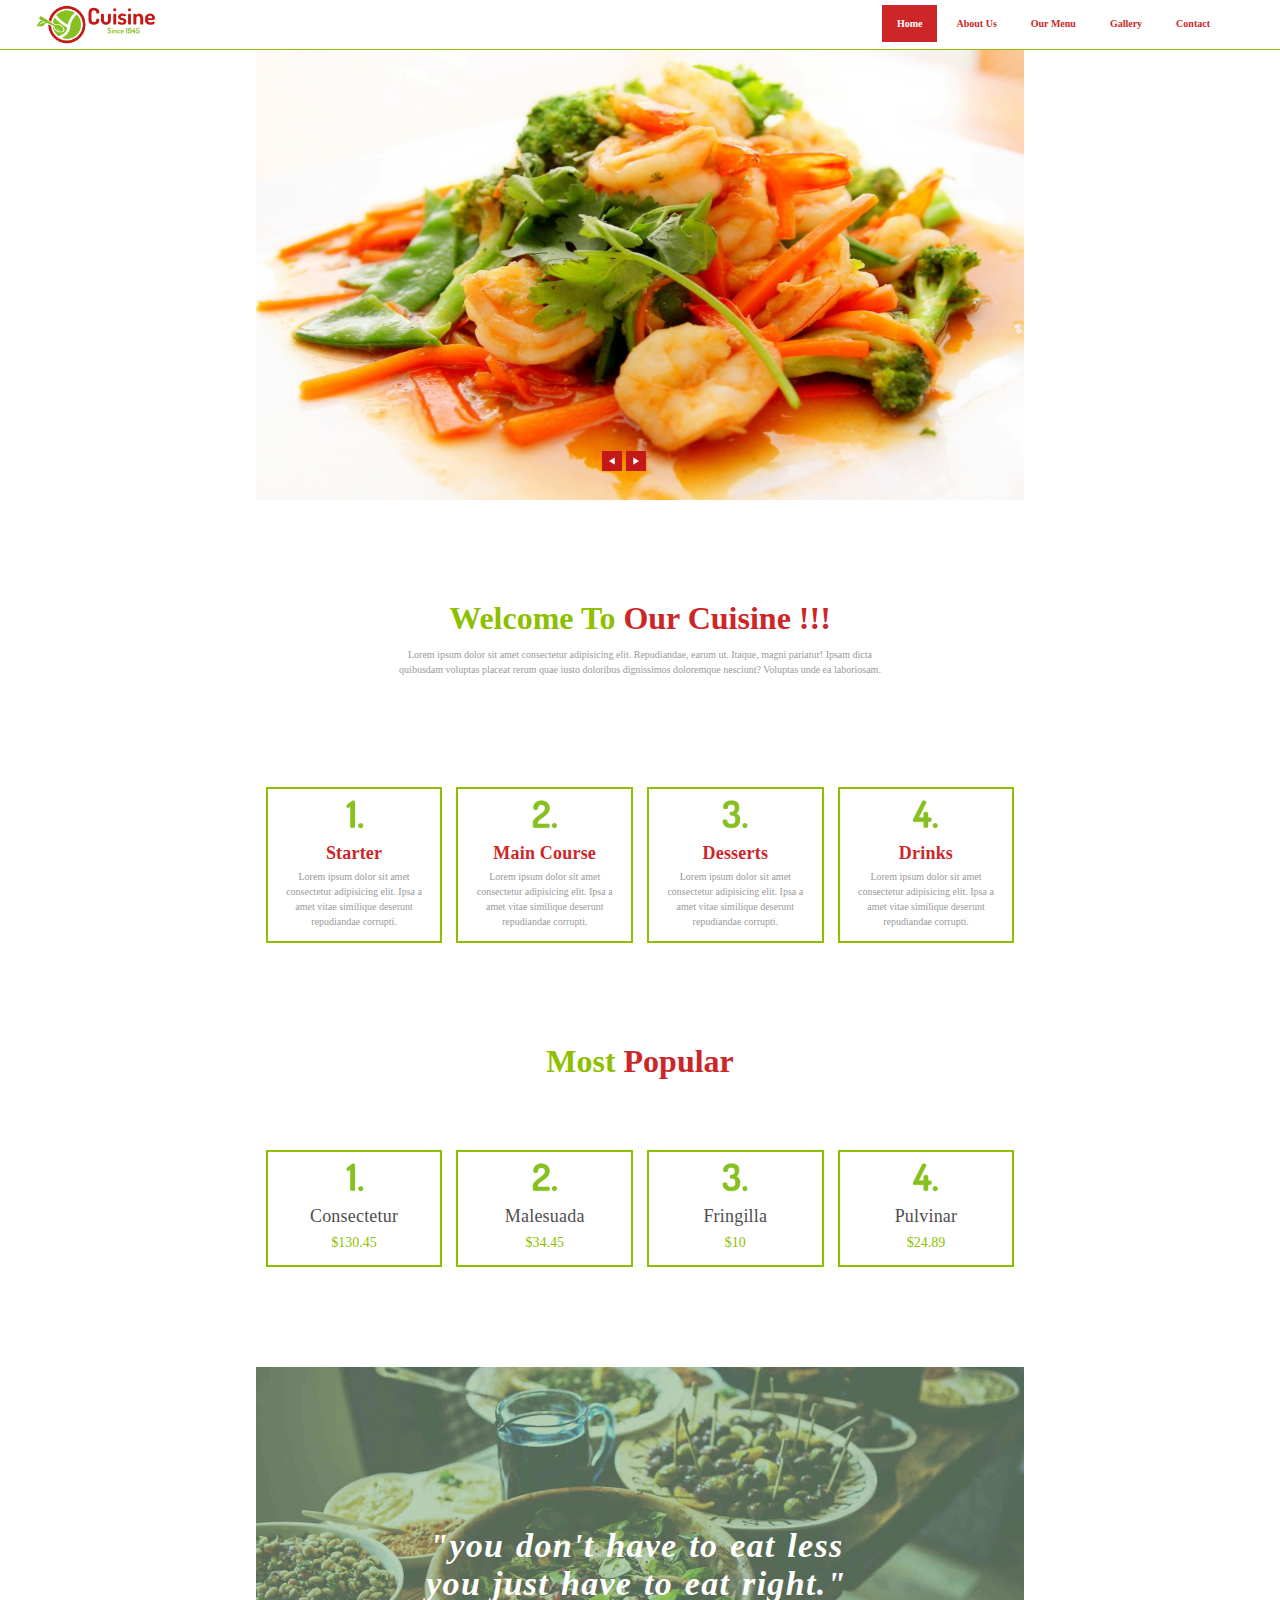
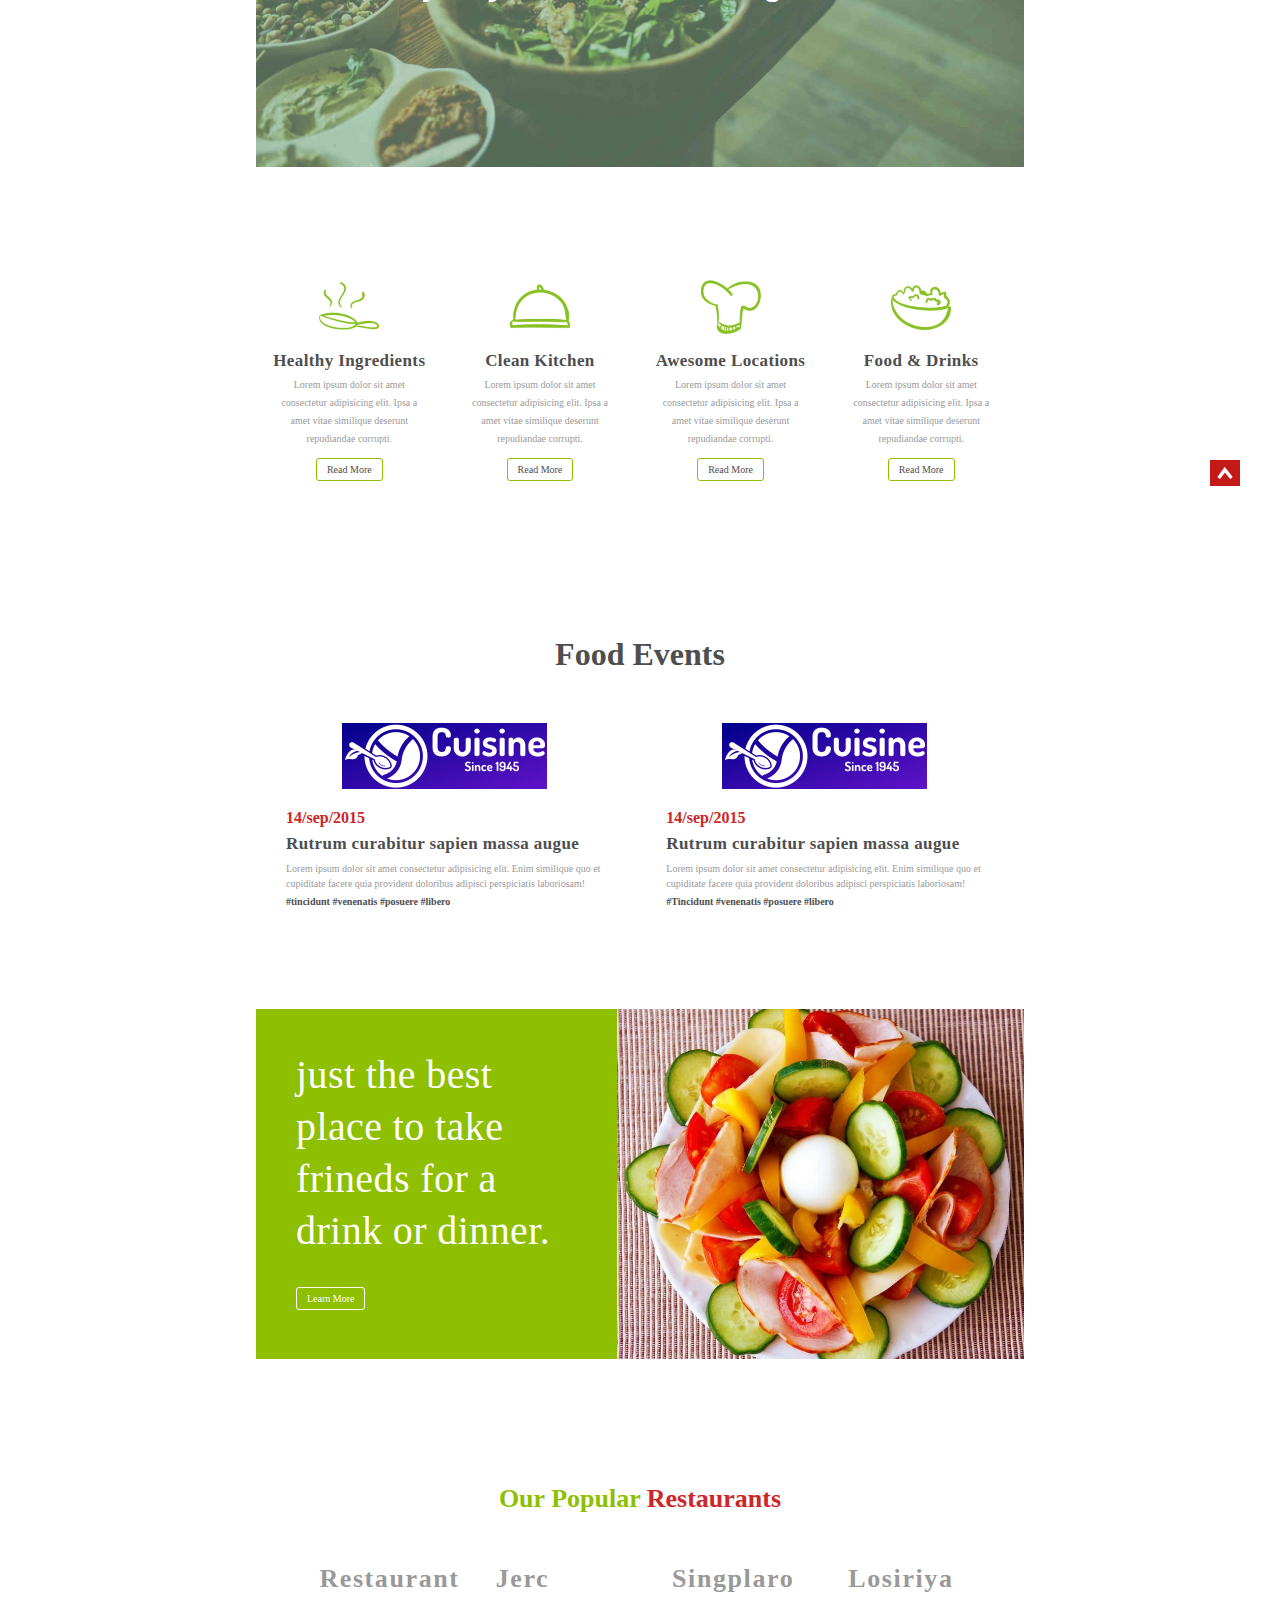
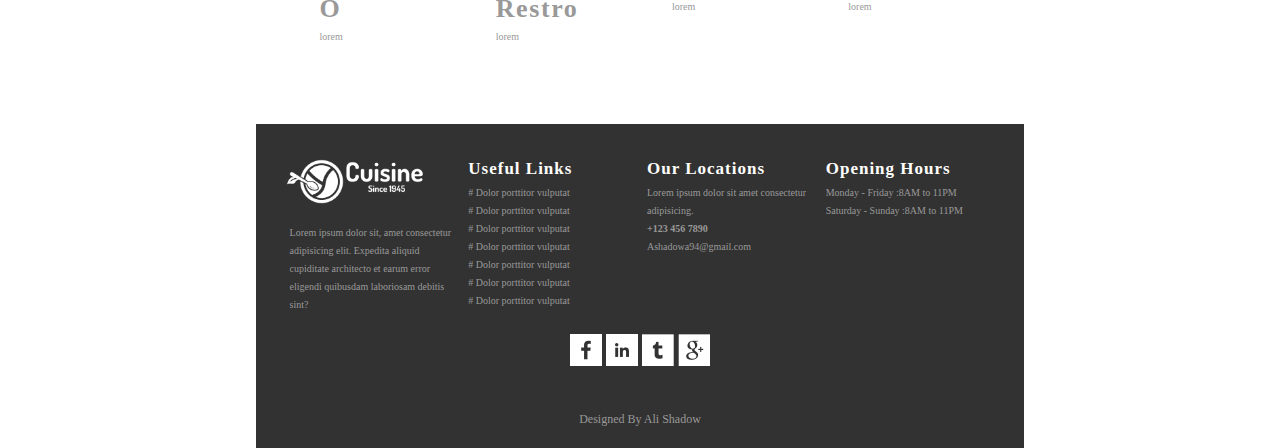
==== commit 6e91942a: "first" ====
--- a/Cuisine/index.html
+++ b/Cuisine/index.html
@@ -11,7 +11,7 @@
             <a href="#"><img src="./style/images/menulogo.png" alt=""></a>
             <div class="nav_menu">
                 <ul>
-                    <li><a href="#">home</a></li>
+                    <li class="active"><a href="#">home</a></li>
                     <li><a href="#">about us</a></li>
                     <li><a href="#">our menu</a></li>
                     <li><a href="#">gallery</a></li>
--- a/Cuisine/style/style.css
+++ b/Cuisine/style/style.css
@@ -1,7 +1,6 @@
 *{
     padding: 0;
     margin: 0;
-    border: 0;
     box-sizing: border-box;
 }
 :root{
@@ -77,9 +76,7 @@
 }
 nav .nav_menu ul li{
     display: inline-block;
-    padding: 10px;
-    margin: 0 5px;
-    
+    cursor: pointer;
 }
 nav .nav_menu ul li a{
     text-decoration: none;
@@ -88,13 +85,23 @@
     font-size: 10px;
     font-weight: 600;
     text-transform: capitalize;
+    display: inline-block;
+    padding: 13px 15px;
 }
 nav .nav_menu ul li:hover{
     background: var(--color-red);
 }
+
 nav .nav_menu ul li:hover a{
     color: var(--color-white);
 }
+nav .nav_menu .active a{
+    background: var(--color-red);
+    color: var(--color-white);
+
+}
+
+
 /* header */
 header{
     width: 100%;
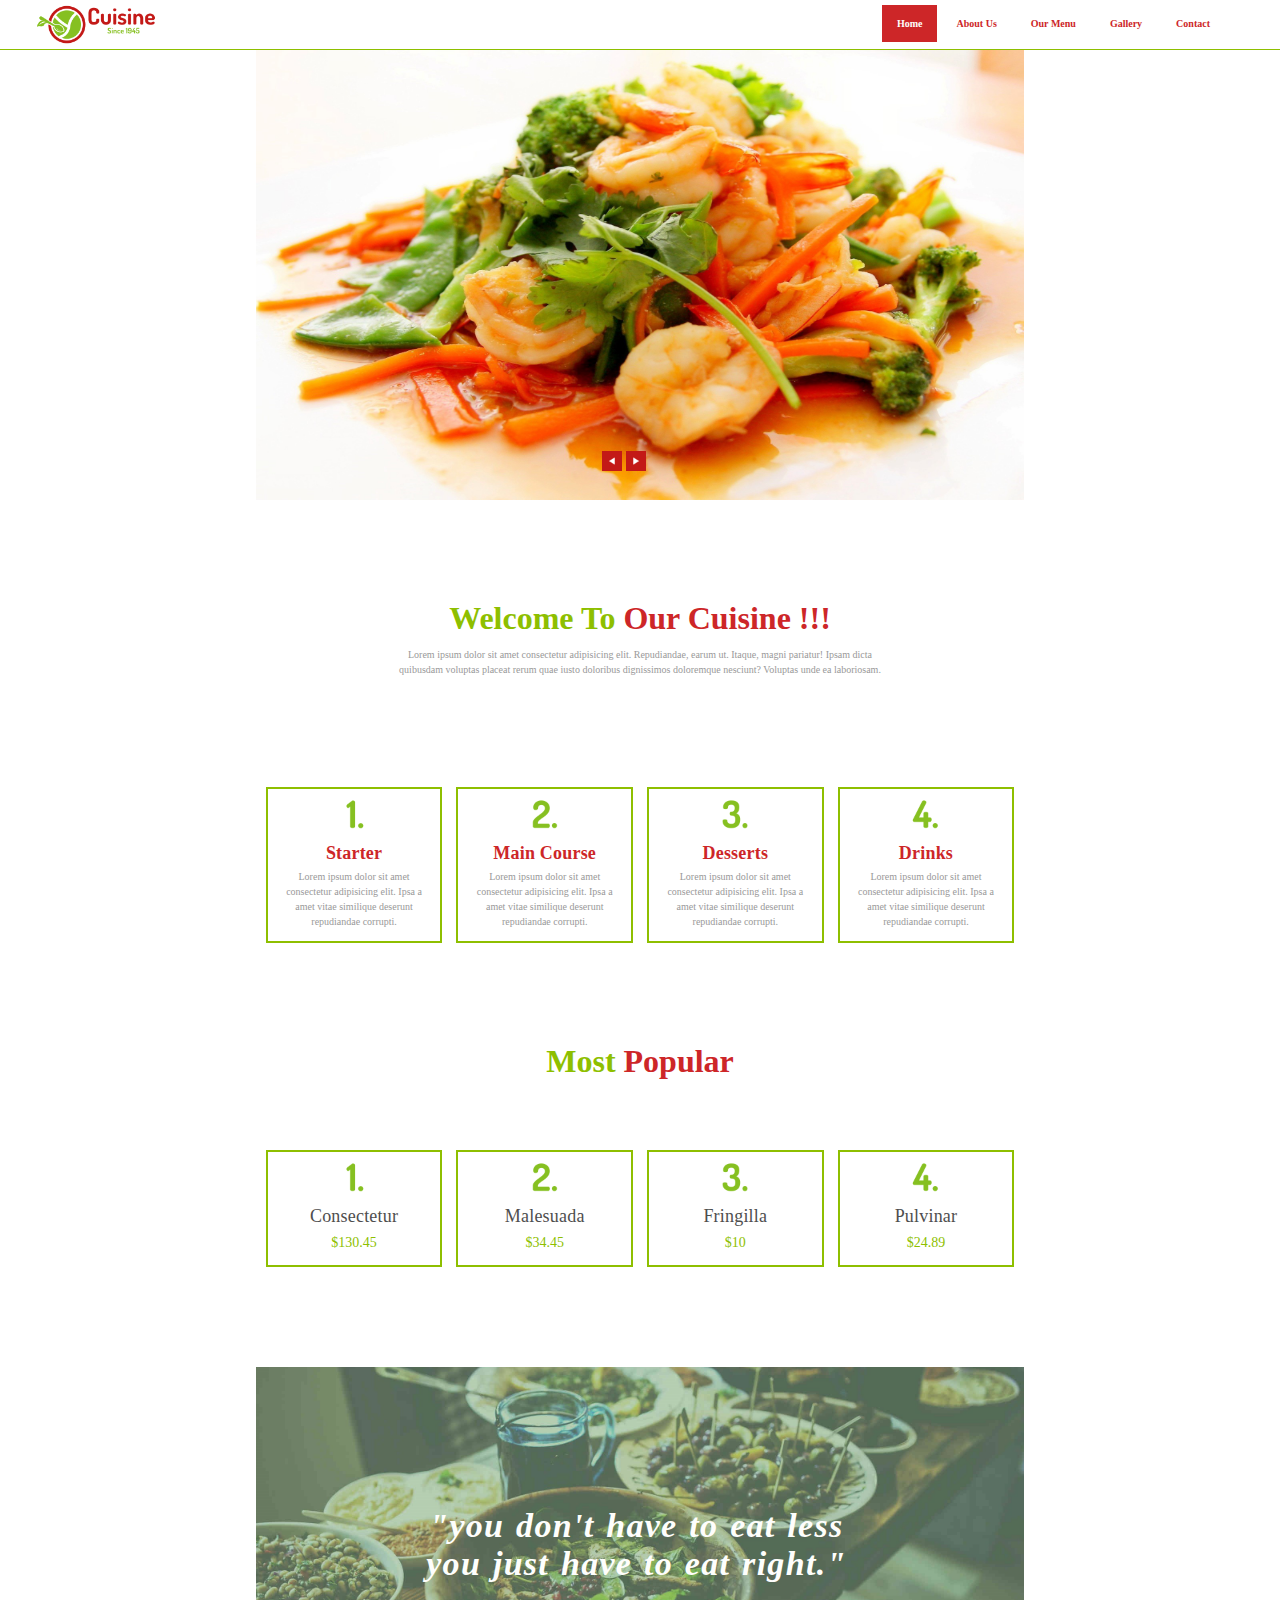
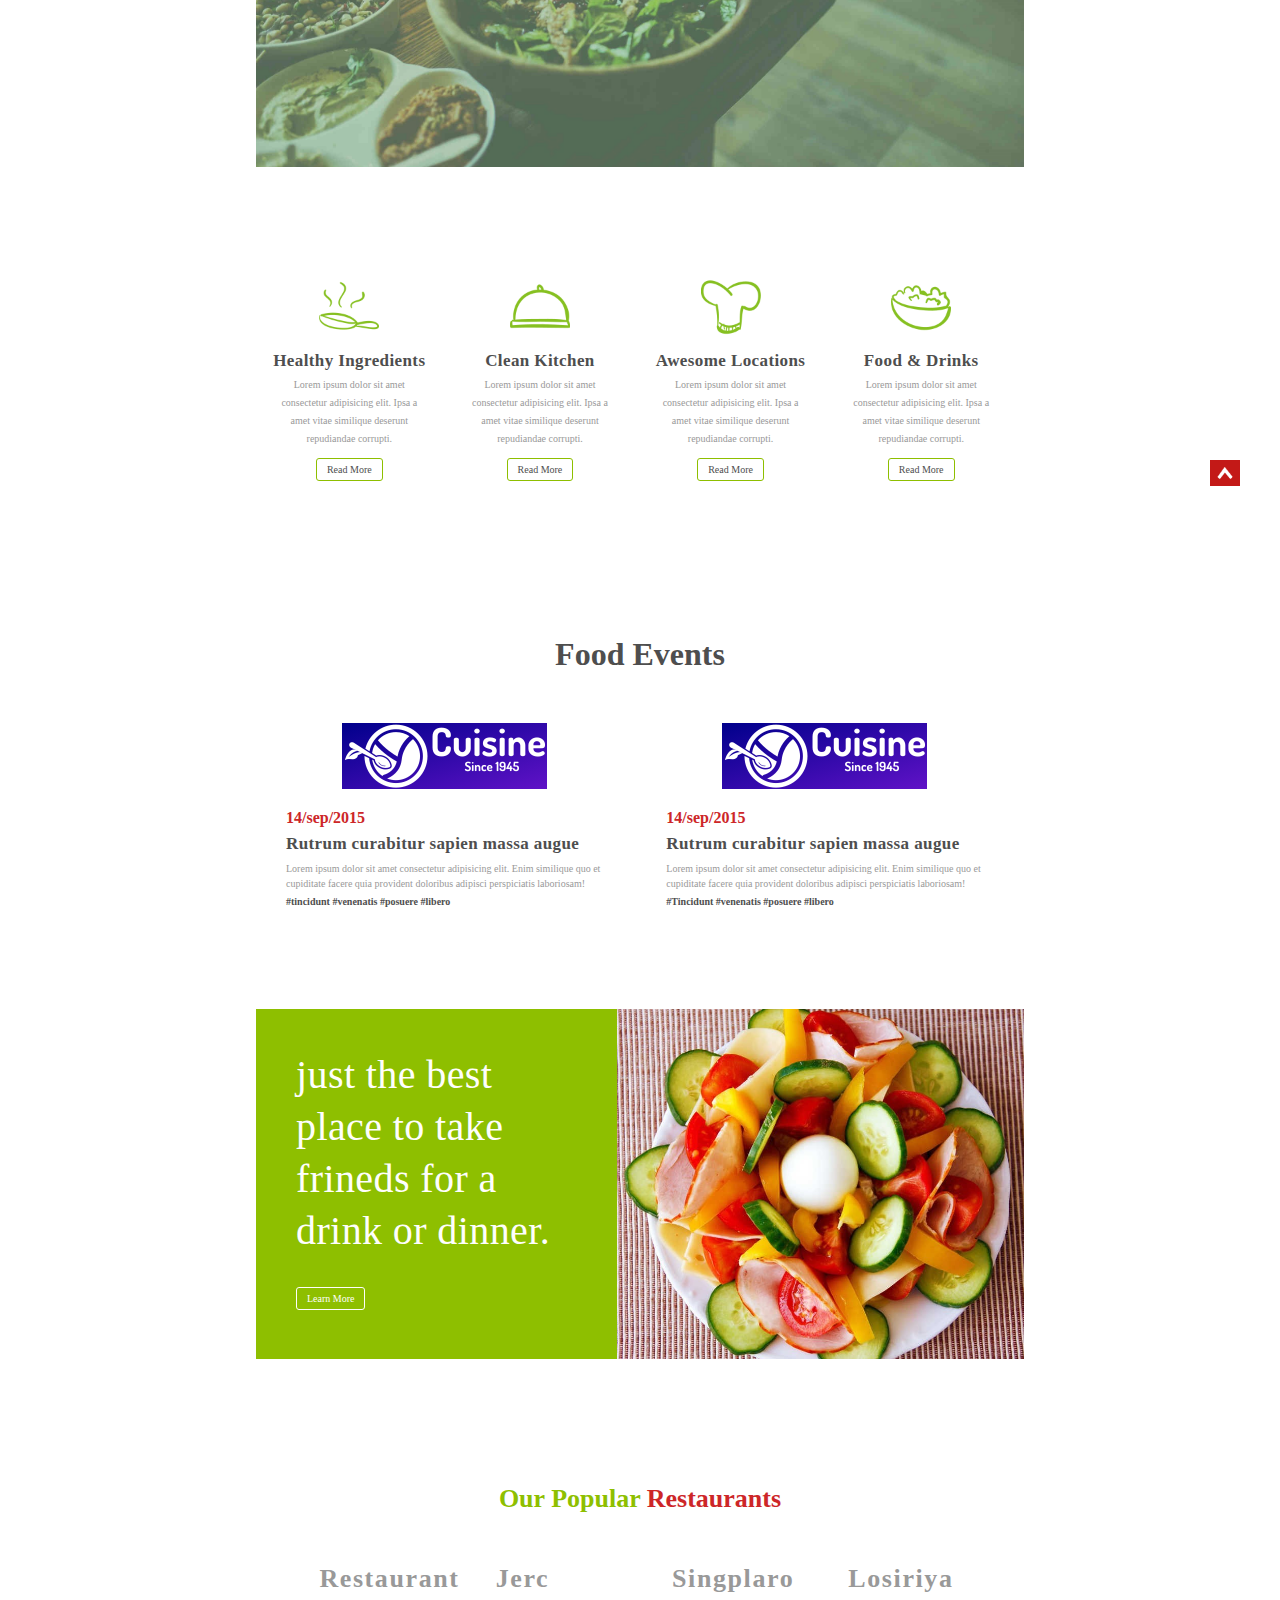
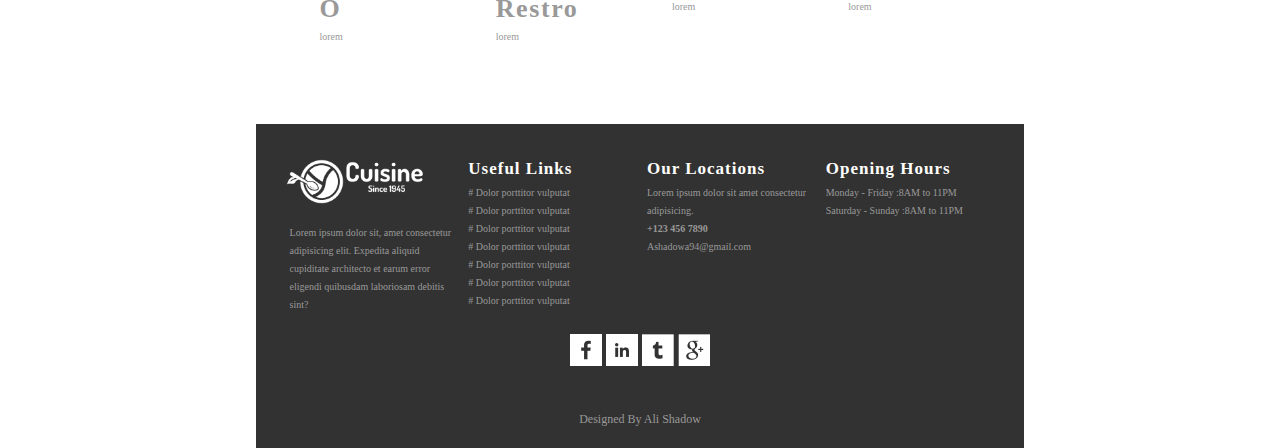
==== commit 4b3a5f59: "first" ====
--- a/Cuisine/index.html
+++ b/Cuisine/index.html
@@ -60,7 +60,7 @@
             </div>
         </main>
         <!-- popular -->
-        <div id="popular">
+        <section id="popular">
             <div class="container">
                 <h1><span>most</span> popular</h1>
                 <div class="popular_item">
@@ -84,17 +84,17 @@
                     <p class="subtitle">$24.89</p>
                 </div>
             </div>
-        </div>
+        </section>
         <!-- menu -->
-        <div id="menu">
+        <section id="menu">
             <div class="container">
                 <div class="menu_title">
                     <h1>"you don't have to eat less you just have to eat right."</h1>
                 </div>
             </div>
-        </div>
+        </section>
         <!-- Portfolio -->
-        <div id="portfolio">
+        <section id="portfolio">
             <div class="container">
                 <div class="portfolio_item">
                     <img src="./style/images/98.png" alt="food">
@@ -122,9 +122,9 @@
                 </div>
             </div>
             <a href="#"><img src="./style/images/gototop0.png" alt="button"></a>
-        </div>
+        </section>
         <!-- Event -->
-        <div id="event">
+        <section id="event">
             <div class="container">
                 <h1>food events</h1>
                 <div class="event_item">
@@ -142,9 +142,9 @@
                     <strong class="subtitle">#Tincidunt #venenatis #posuere #libero</strong>
                 </div>
             </div>
-        </div>
+        </section>
         <!-- About -->
-        <div id="about">
+        <section id="about">
             <div class="container">
                 <div class="about_item">
                     <h1 class="title">just the best place to take frineds for a drink or dinner.</h1>
@@ -153,10 +153,10 @@
                 <div class="about_item-img">
                 </div>
             </div>
-        </div>
+        </section>
         <div class="clear-fix"></div>
         <!-- contact -->
-        <div id="contact">
+        <section id="contact">
             <div class="container">
                 <h1><span>our popular </span>restaurants</h1>
                 <div class="contact_item">
@@ -176,7 +176,7 @@
                     <p class="subtitle">lorem</p>
                 </div>
             </div>
-        </div>
+        </section>
         <!-- Footer -->
         <footer>
             <div class="footer_item">
--- a/Cuisine/style/style.css
+++ b/Cuisine/style/style.css
@@ -230,7 +230,7 @@
     position: absolute;
     width: 60%;
     margin: 0 auto;
-    top: 40%;
+    top: 35%;
     left: 150px;
     text-align: center;
 }
@@ -463,6 +463,15 @@
     margin-top: 20px;
     margin-bottom: 40px;
 }
+footer .footer_socials a{
+    display: inline-block;
+}
+footer .footer_socials a img{
+    display: inline-block;
+    height: 100%;
+    width: 100%;
+}
+
 footer .copy{
     padding: 0;
     text-transform: capitalize;
